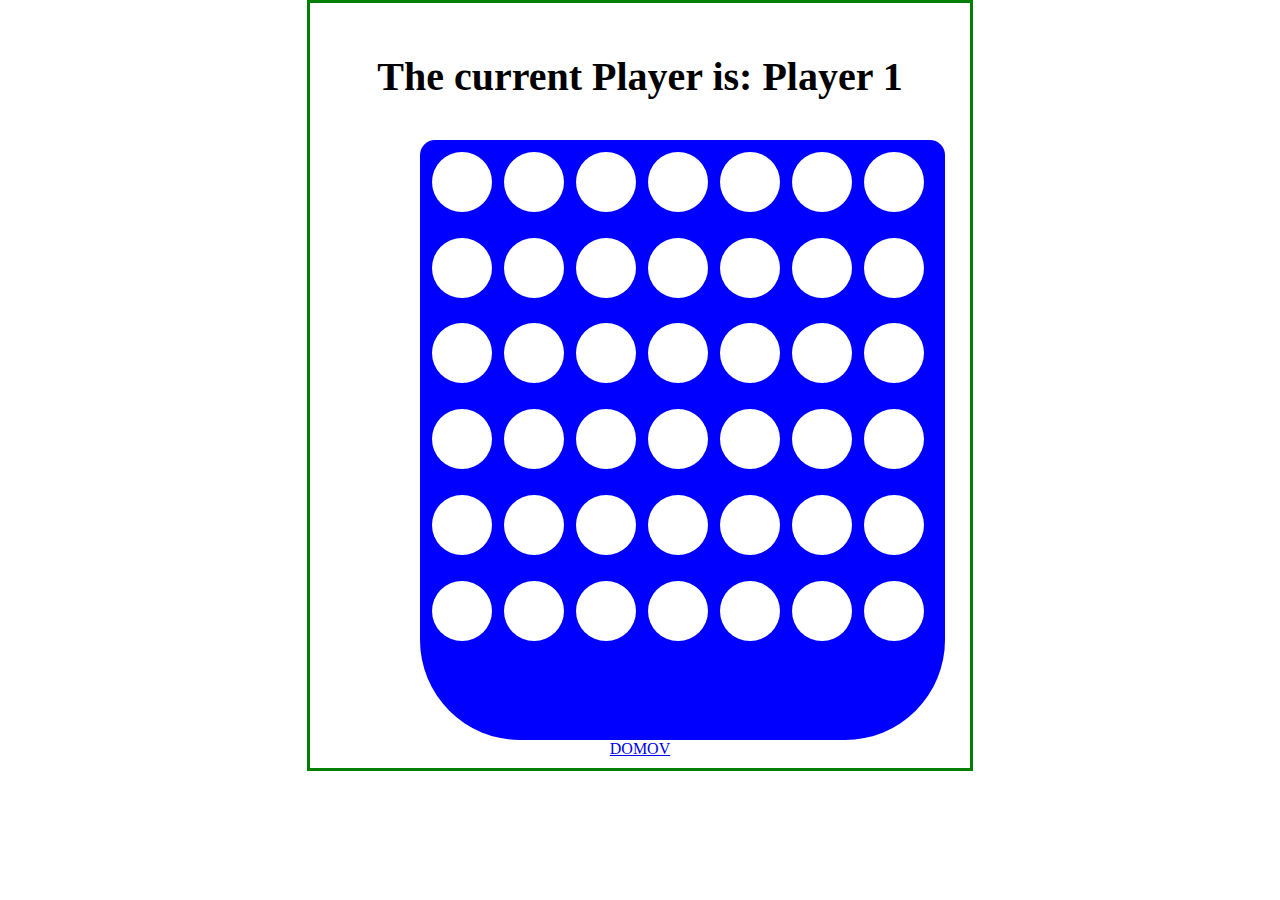
==== Connect-Four/index.html @ 17412f0f "added link, renamed folder" ====
<!doctype html>

<html lang="en">
<head>
  <meta charset="utf-8">
  <title>Connect Four</title>
  <link rel="stylesheet" href="style.css">
  <script src="javascript.js" charset="utf-8"></script>
</head>
<body class="wrap">
  <h3>The current Player is: Player <span id="current-player">1</span></h3>
  <h3 id="result"></h3>

  <div class="grid">
    <div class="work"></div>
    <div class="work"></div>
    <div class="work"></div>
    <div class="work"></div>
    <div class="work"></div>
    <div class="work"></div>
    <div class="work"></div>
    <div class="work"></div>
    <div class="work"></div>
    <div class="work"></div>
    <div class="work"></div>
    <div class="work"></div>
    <div class="work"></div>
    <div class="work"></div>
    <div class="work"></div>
    <div class="work"></div>
    <div class="work"></div>
    <div class="work"></div>
    <div class="work"></div>
    <div class="work"></div>
    <div class="work"></div>
    <div class="work"></div>
    <div class="work"></div>
    <div class="work"></div>
    <div class="work"></div>
    <div class="work"></div>
    <div class="work"></div>
    <div class="work"></div>
    <div class="work"></div>
    <div class="work"></div>
    <div class="work"></div>
    <div class="work"></div>
    <div class="work"></div>
    <div class="work"></div>
    <div class="work"></div>
    <div class="work"></div>
    <div class="work"></div>
    <div class="work"></div>
    <div class="work"></div>
    <div class="work"></div>
    <div class="work"></div>
    <div class="work"></div>
    <div class="taken"></div>
    <div class="taken"></div>
    <div class="taken"></div>
    <div class="taken"></div>
    <div class="taken"></div>
    <div class="taken"></div>
    <div class="taken"></div>
  </div>
  <div id="main">
    <a href="/index.html"> DOMOV </a>
  </div>
</body>
</html>
---- Connect-Four/style.css ----
.wrap{
    text-align: center;
        margin: auto;
        width: 50%;
        border: 3px solid green;
        padding: 10px;
}
h3{
    font-size: 40px;
}
.grid {
    margin-left: 100px;
    height: 600px;
    width: 525px;
    display: flex;
    flex-wrap: wrap;
    background-color: blue;
    border-top-left-radius: 15px;
    border-top-right-radius: 15px;
    border-bottom-left-radius: 100px;
    border-bottom-right-radius: 100px;
  }
  
  .grid div {
    margin-top: 12px;
    margin-left: 12px;
    height: 60px;
    width: 60px;
  }
  .work{
      border-radius: 50%;
      background-color: white;
  }
  
  .player-one {
    background-color: red;
    border-radius: 50%;
  }
  
  .player-two {
    background-color: yellow;
    border-radius: 50%;
  }
  #main {
    text-align: center;
}
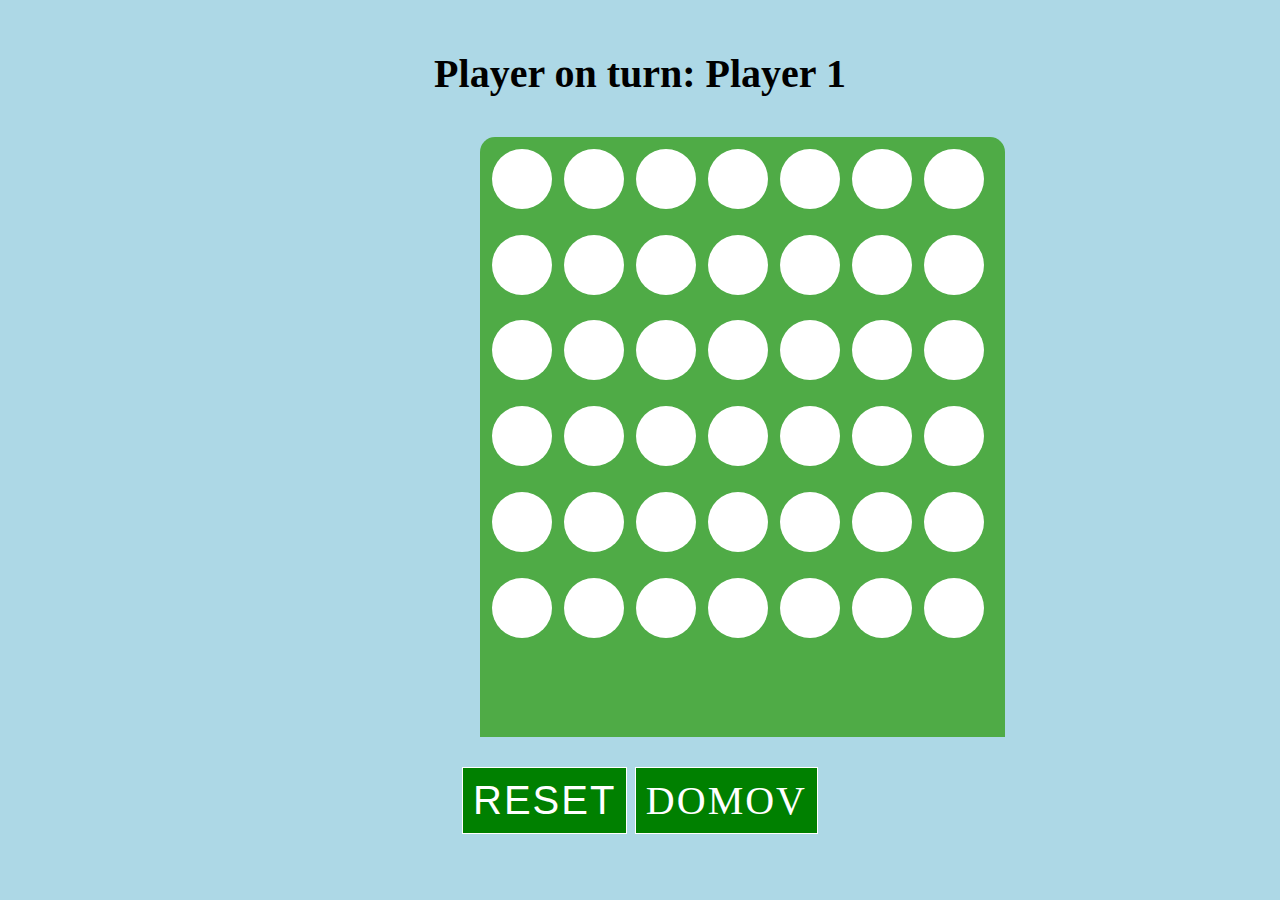
==== commit 0e07479b: "polished connect four" ====
--- a/Connect-Four/index.html
+++ b/Connect-Four/index.html
@@ -8,9 +8,9 @@
   <script src="javascript.js" charset="utf-8"></script>
 </head>
 <body class="wrap">
-  <h3>The current Player is: Player <span id="current-player">1</span></h3>
+  <h3>Player on turn: Player <span id="current-player">1</span></h3>
   <h3 id="result"></h3>
-
+<div class="center" >
   <div class="grid">
     <div class="work"></div>
     <div class="work"></div>
@@ -62,8 +62,10 @@
     <div class="taken"></div>
     <div class="taken"></div>
   </div>
+</div>
   <div id="main">
-    <a href="/index.html"> DOMOV </a>
+    <button id="reset" onclick="reset()"> RESET </button>
+    <a href="https://matevzbirk.github.io/Game-Of-Javascript/index.html"> DOMOV </a>
   </div>
 </body>
 </html>--- a/Connect-Four/style.css
+++ b/Connect-Four/style.css
@@ -1,26 +1,28 @@
 .wrap{
-    text-align: center;
-        margin: auto;
-        width: 50%;
-        border: 3px solid green;
-        padding: 10px;
+  text-align: center;
+  margin: auto;
+  width: 50%;
+  padding: 10px;
+  background-color: lightblue;
 }
 h3{
     font-size: 40px;
 }
+
 .grid {
-    margin-left: 100px;
+    margin: auto;
     height: 600px;
     width: 525px;
     display: flex;
     flex-wrap: wrap;
-    background-color: blue;
+    background-color: rgba(40, 153, 6, 0.712);
     border-top-left-radius: 15px;
     border-top-right-radius: 15px;
-    border-bottom-left-radius: 100px;
-    border-bottom-right-radius: 100px;
   }
-  
+  .center {
+    margin: auto;
+    width: 50%;
+  }
   .grid div {
     margin-top: 12px;
     margin-left: 12px;
@@ -30,6 +32,9 @@
   .work{
       border-radius: 50%;
       background-color: white;
+  }
+  .grid :hover{
+    background-color: cyan;
   }
   
   .player-one {
@@ -42,5 +47,34 @@
     border-radius: 50%;
   }
   #main {
-    text-align: center;
+  text-align: center;
+  font-size: 30px;
+  padding-top: 30px;
+}
+#main button:hover{
+    cursor: pointer;
+    background-color: rgba(0, 183, 255, 0.657);
+    transition: 0.6s;
+}
+#main a:hover{
+  cursor: pointer;
+  background-color: rgba(0, 183, 255, 0.657);
+  transition: 0.6s;
+}
+#main button{
+  background-color: green;
+  font-size: 40px;
+  color: white;
+  padding: 10px;
+  border: white 1px solid;
+  letter-spacing: 2px;
+}
+#main a{
+  text-decoration: none;
+  color: white;
+  background-color: green;
+  font-size: 40px;
+  padding: 10px;
+  border: white 1px solid;
+  letter-spacing: 2px;
 }